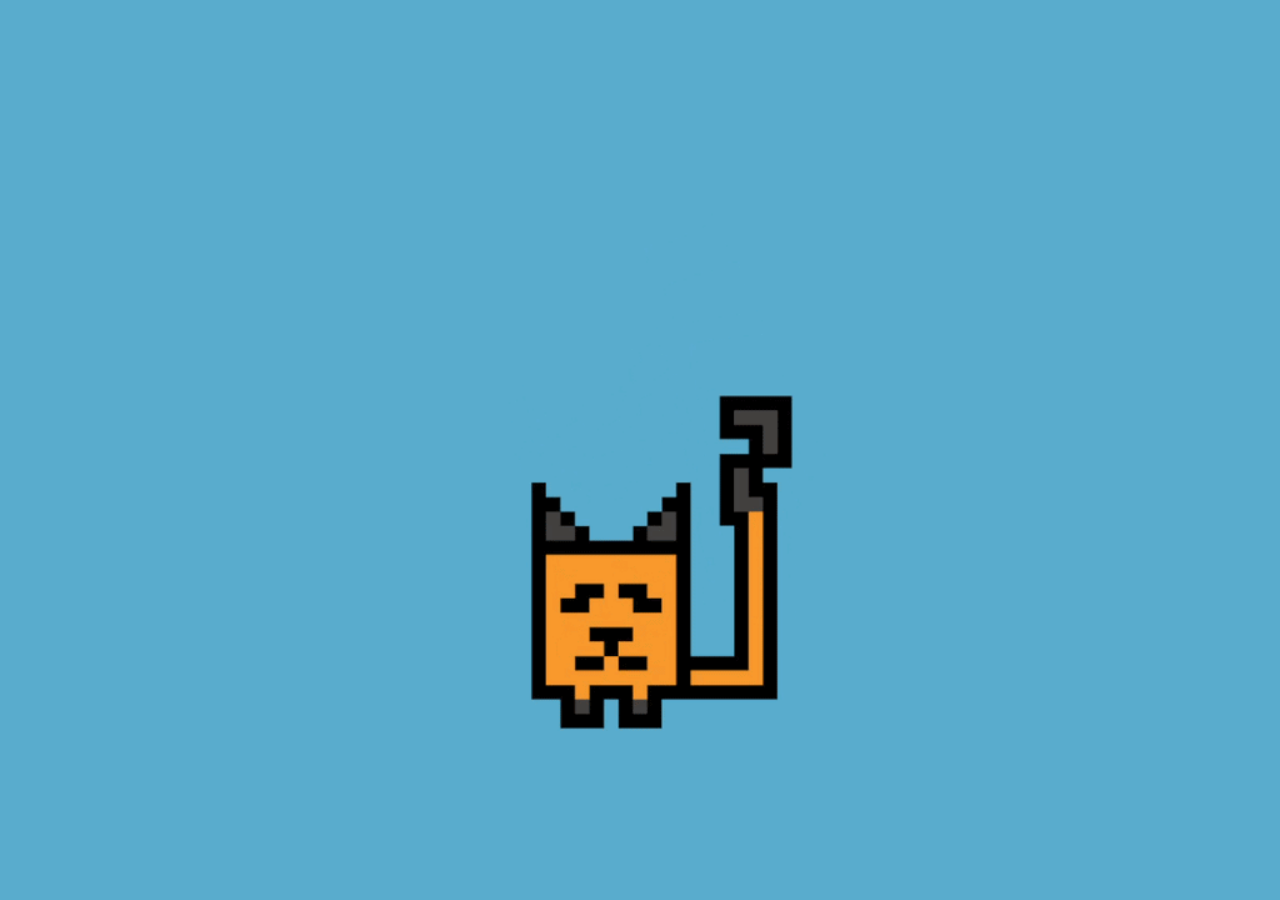
==== coloring-game.html @ edb11739 "Major update of main.js" ====
<!DOCTYPE html>
<html lang="ru">

<head>
  <meta charset="UTF-8">
  <meta name="viewport" content="width=device-width, initial-scale=1.0">
  <meta http-equiv="X-UA-Compatible" content="ie=edge">
  <link rel="stylesheet" href="css/style.css">
  <link rel="icon" href="images/favicon.png" type="image/x-icon">
  <link rel="preconnect" href="https://fonts.googleapis.com">
  <link rel="preconnect" href="https://fonts.gstatic.com" crossorigin>
  <link href="https://fonts.googleapis.com/css2?family=Days+One&display=swap" rel="stylesheet">
  <title>Код В Квадрате</title>
</head>

<body>
  <div class="preloader" id="preloader">
    <img class="preloader__gif" src="assets/cat_loader.gif" alt="Загрузка">
  </div>
  <header class="header">
    <div class="container">
      <div class="header__wrapper">
        <a class="header__main-link" href="index.html" aria-label="Ссылка на главную страницу">
          <img class="header__icon-paw-main" src="images/paw-main.png" width="68" height="60" alt="">
          <img class="header__icon-paw-main header__icon-paw-main--active" src="images/paw-main-active.png" width="68"
            height="60" alt="">
        </a>
      </div>
    </div>
  </header>
  <main>
    <section class="game">
      <div class="container">
        <h1 class="visually-hidden">Код в Квадрате - Игра "Домики"</h1>
        <div class="game__field" id="coloring">
          
          <div class="result visually-hidden" id="result">
            <div class="result__picture">
              <picture>
                <source media="(max-width: 767px)" srcset="images/result-bg-mobile.png">
                <img class="result__bg-image" src="images/result-bg.png" width="1308" height="366" alt="Фон диалога">
              </picture>
            </div>
            <div class="result__content">
              <img class="result__cat-img" src="images/cat-dialog-2.png" alt="Счастливый Рудис">
              <p class="result__text">Весь код найден! Поздравляю!</p>
              <ul class="codebox__list">
                <li class="codebox__item">
                  <div class="codebox__box codebox__box--secret">
                    <span class="codebox__code" id="firstCodeNum"></span>
                  </div>
                </li>
                <li class="codebox__item">
                  <div class="codebox__box codebox__box--secret">
                    <span class="codebox__code" id="secondCodeNum"></span>
                  </div>
                </li>
                <li class="codebox__item">
                  <div class="codebox__box codebox__box--secret">
                    <span class="codebox__code" id="thirdCodeNum"></span>
                  </div>
                </li>
                <li class="codebox__item">
                  <div class="codebox__box codebox__box--secret">
                    <span class="codebox__code" id="fourthCodeNum"></span>
                  </div>
                </li>
              </ul>
              <a class="result__link" href="index.html" aria-label="Ссылка на главную страницу">
                <img class="result__link-img" src="images/paw-btn.png" alt="">
                <img class="result__link-img result__link-img--active" src="images/paw-btn-active.png" alt="">
              </a>
            </div>
          </div>
        </div>
      </div>
    </section>
  </main>
  <div class="dialog-overlay" id="coloringDialog">
    <div class="dialog-box">
      <img class="dialog-box__cat-img" id="coloringCat-sprite" src="images/cat-dialog-1.png" width="180" height="230"
        alt="Кот Рудис">
      <div class="dialog-box__picture">
        <picture>
          <source media="(max-width: 767px)" srcset="images/dialog-bg-mobile.png">
          <img class="dialog-box__image" src="images/dialog-bg.png" width="1691" height="413" alt="Фон диалога">
        </picture>
      </div>
      <div class="dialog-box__content">
        <p class="dialog-box__text" id="coloringDialog-text"></p>
      </div>
      <button class="dialog-box__btn btn" id="coloringNext-btn">
        <img class="dialog-box__paw-btn" src="images/paw-btn.png" width="231" height="220" alt="Кнопка-лапка">
        <img class="dialog-box__paw-btn dialog-box__paw-btn--active" src="images/paw-btn-active.png" width="231"
          height="220" alt="Кнопка-лапка активная">
      </button>
      <p class="dialog-box__tip" id="dialogTip">Нажми на лапку!</p>
    </div>
  </div>
  <footer class="footer">
    <div class="container">

    </div>
  </footer>
  <script type="module" src="js/games/coloring.js"></script>
</body>

</html>
---- css/style.css ----
/* Global */
/* ------------------------------------ */
/*! normalize.css v8.0.1 | MIT License | github.com/necolas/normalize.css */
/* Document
  ========================================================================== */
/**
 * 1. Correct the line height in all browsers.
 * 2. Prevent adjustments of font size after orientation changes in iOS.
 */
html {
  line-height: 1.15; /* 1 */
  -webkit-text-size-adjust: 100%; /* 2 */
}

/* Sections
  ========================================================================== */
/**
* Remove the margin in all browsers.
*/
body {
  margin: 0;
}

/**
* Render the `main` element consistently in IE.
*/
main {
  display: block;
}

/**
* Correct the font size and margin on `h1` elements within `section` and
* `article` contexts in Chrome, Firefox, and Safari.
*/
h1 {
  margin: 0.67em 0;
  font-size: 2em;
}

/* Grouping content
  ========================================================================== */
/**
* 1. Add the correct box sizing in Firefox.
* 2. Show the overflow in Edge and IE.
*/
hr {
  box-sizing: content-box; /* 1 */
  height: 0; /* 1 */
  overflow: visible; /* 2 */
}

/**
* 1. Correct the inheritance and scaling of font size in all browsers.
* 2. Correct the odd `em` font sizing in all browsers.
*/
pre {
  font-size: 1em; /* 2 */
  font-family: monospace, monospace; /* 1 */
}

/* Text-level semantics
  ========================================================================== */
/**
* Remove the gray background on active links in IE 10.
*/
a {
  background-color: transparent;
}

/**
* 1. Remove the bottom border in Chrome 57-
* 2. Add the correct text decoration in Chrome, Edge, IE, Opera, and Safari.
*/
abbr[title] {
  text-decoration: underline; /* 2 */
  -webkit-text-decoration: underline dotted;
          text-decoration: underline dotted; /* 2 */
  border-bottom: none; /* 1 */
}

/**
* Add the correct font weight in Chrome, Edge, and Safari.
*/
b,
strong {
  font-weight: bolder;
}

/**
* 1. Correct the inheritance and scaling of font size in all browsers.
* 2. Correct the odd `em` font sizing in all browsers.
*/
code,
kbd,
samp {
  font-size: 1em; /* 2 */
  font-family: monospace, monospace; /* 1 */
}

/**
* Add the correct font size in all browsers.
*/
small {
  font-size: 80%;
}

/**
* Prevent `sub` and `sup` elements from affecting the line height in
* all browsers.
*/
sub,
sup {
  position: relative;
  font-size: 75%;
  line-height: 0;
  vertical-align: baseline;
}

sub {
  bottom: -0.25em;
}

sup {
  top: -0.5em;
}

/* Embedded content
  ========================================================================== */
/**
* Remove the border on images inside links in IE 10.
*/
img {
  border-style: none;
}

/* Forms
  ========================================================================== */
/**
* 1. Change the font styles in all browsers.
* 2. Remove the margin in Firefox and Safari.
*/
button,
input,
optgroup,
select,
textarea {
  margin: 0; /* 2 */
  font-size: 100%; /* 1 */
  line-height: 1.15; /* 1 */
  font-family: inherit; /* 1 */
}

/**
* Show the overflow in IE.
* 1. Show the overflow in Edge.
*/
button,
input {
  /* 1 */
  overflow: visible;
}

/**
* Remove the inheritance of text transform in Edge, Firefox, and IE.
* 1. Remove the inheritance of text transform in Firefox.
*/
button,
select {
  /* 1 */
  text-transform: none;
}

/**
* Correct the inability to style clickable types in iOS and Safari.
*/
button,
[type=button],
[type=reset],
[type=submit] {
  -webkit-appearance: button;
}

/**
* Remove the inner border and padding in Firefox.
*/
button::-moz-focus-inner,
[type=button]::-moz-focus-inner,
[type=reset]::-moz-focus-inner,
[type=submit]::-moz-focus-inner {
  padding: 0;
  border-style: none;
}

/**
* Restore the focus styles unset by the previous rule.
*/
button:-moz-focusring,
[type=button]:-moz-focusring,
[type=reset]:-moz-focusring,
[type=submit]:-moz-focusring {
  outline: 1px dotted ButtonText;
}

/**
* Correct the padding in Firefox.
*/
fieldset {
  padding: 0.35em 0.75em 0.625em;
}

/**
* 1. Correct the text wrapping in Edge and IE.
* 2. Correct the color inheritance from `fieldset` elements in IE.
* 3. Remove the padding so developers are not caught out when they zero out
*    `fieldset` elements in all browsers.
*/
legend {
  display: table; /* 1 */
  box-sizing: border-box; /* 1 */
  max-width: 100%; /* 1 */
  padding: 0; /* 3 */
  color: inherit; /* 2 */
  white-space: normal; /* 1 */
}

/**
* Add the correct vertical alignment in Chrome, Firefox, and Opera.
*/
progress {
  vertical-align: baseline;
}

/**
* Remove the default vertical scrollbar in IE 10+.
*/
textarea {
  overflow: auto;
}

/**
* 1. Add the correct box sizing in IE 10.
* 2. Remove the padding in IE 10.
*/
[type=checkbox],
[type=radio] {
  box-sizing: border-box; /* 1 */
  padding: 0; /* 2 */
}

/**
* Correct the cursor style of increment and decrement buttons in Chrome.
*/
[type=number]::-webkit-inner-spin-button,
[type=number]::-webkit-outer-spin-button {
  height: auto;
}

/**
* 1. Correct the odd appearance in Chrome and Safari.
* 2. Correct the outline style in Safari.
*/
[type=search] {
  outline-offset: -2px; /* 2 */
  -webkit-appearance: textfield; /* 1 */
}

/**
* Remove the inner padding in Chrome and Safari on macOS.
*/
[type=search]::-webkit-search-decoration,
[type=search]::-webkit-search-cancel-button,
[type=search]::-webkit-search-results-button,
[type=search]::-webkit-search-results-decoration {
  -webkit-appearance: none;
}

/**
* 1. Correct the inability to style clickable types in iOS and Safari.
* 2. Change font properties to `inherit` in Safari.
*/
::-webkit-file-upload-button {
  font: inherit; /* 2 */
  -webkit-appearance: button; /* 1 */
}

/* Interactive
  ========================================================================== */
/*
* Add the correct display in Edge, IE 10+, and Firefox.
*/
details {
  display: block;
}

/*
* Add the correct display in all browsers.
*/
summary {
  display: list-item;
}

/* Misc
  ========================================================================== */
/**
* Add the correct display in IE 10+.
*/
template {
  display: none;
}

/**
* Add the correct display in IE 10.
*/
[hidden] {
  display: none;
}

/* Fonts */
/* ------------------------------------ */
/* Colors */
/* ------------------------------------ */
/* Breakpoints */
/* ------------------------------------ */
*,
*::after,
*::before {
  box-sizing: border-box;
}

body {
  font-family: "Days One", "Arial", sans-serif;
  font-style: normal;
  font-weight: 400;
  color: #1E222E;
  margin: 0;
  padding: 0;
  background-color: #59ACCD;
  display: flex;
  flex-direction: column;
  min-height: 100vh;
}

main {
  padding: 30px 0 0 0;
  flex-grow: 1;
}

img {
  display: block;
  max-width: 100%;
  -o-object-fit: cover;
     object-fit: cover;
  height: auto;
}

a {
  color: #1E222E;
  text-decoration: none;
}

.container {
  width: 100%;
  margin: 0 auto;
  padding: 0 20px;
}
@media (max-width: 767px) {
  .container {
    padding: 0 5px;
  }
}

.visually-hidden {
  position: absolute;
  width: 1px;
  height: 1px;
  margin: -1px;
  padding: 0;
  overflow: hidden;
  white-space: nowrap;
  border: 0;
  clip: rect(0 0 0 0);
  clip-path: inset(100%);
}

/* Blocks */
/* ------------------------------------ */
.btn {
  outline: none;
  padding: 14px;
  color: #FFFFFF;
  font-family: inherit;
  font-size: 16px;
  font-weight: 500;
  line-height: 20px;
  text-align: center;
  border: none;
  background: none;
  background-color: none;
  border-radius: 8px;
  cursor: pointer;
}
.btn:focus, .btn:focus-visible {
  outline: none;
}

.custom-input__field {
  font-size: 26pt;
  color: #16394A;
  padding: 11px 89px;
  border: 10px solid #0A4A69;
  border-radius: 50px;
  background-color: #90C9F3;
  outline: none;
}
@media (max-width: 767px) {
  .custom-input__field {
    font-size: 15px;
    border-radius: 35px;
    border-width: 6px;
    padding: 11px 0;
    text-align: center;
  }
}
.custom-input__field::-moz-placeholder {
  color: #366074;
}
.custom-input__field::placeholder {
  color: #366074;
}
.custom-input__field:hover, .custom-input__field:focus, .custom-input__field:focus-visible {
  border-color: #63CCFF;
}

.preloader {
  position: fixed;
  inset: 0;
  z-index: 100;
  background-color: #59ACCD;
  display: flex;
  align-items: center;
  justify-content: center;
  transition: opacity 1s ease, visibility 1s ease;
  opacity: 1;
  visibility: visible;
}
.preloader.hide {
  opacity: 0;
  visibility: hidden;
  pointer-events: none;
}
.preloader__gif {
  width: 1000px;
  -webkit-user-select: none;
     -moz-user-select: none;
          user-select: none;
  pointer-events: none;
}

.dialog-overlay {
  position: fixed;
  inset: 0;
  background-color: rgba(33, 68, 85, 0.81);
  display: flex;
  justify-content: center;
  align-items: center;
  z-index: 99;
}

.dialog-box {
  position: relative;
}
.dialog-box__cat-img {
  -webkit-user-select: none;
     -moz-user-select: none;
          user-select: none;
  position: absolute;
  top: -20%;
  left: 50%;
  transform: translateX(-50%);
}
@media (max-width: 767px) {
  .dialog-box__cat-img {
    top: -10%;
    width: 104px;
    height: 133px;
  }
}
.dialog-box__image {
  -webkit-user-select: none;
     -moz-user-select: none;
          user-select: none;
}
@media (max-width: 767px) {
  .dialog-box__image {
    width: 312px;
    aspect-ratio: 312/391;
  }
}
.dialog-box__content {
  position: absolute;
  top: 35%;
  left: 50%;
  transform: translateX(-50%);
  width: 100%;
  padding: 0 250px;
  display: flex;
  gap: 15px;
  flex-direction: column;
  align-items: center;
  justify-content: center;
}
@media (max-width: 767px) {
  .dialog-box__content {
    top: 30%;
    padding: 0 20px;
  }
}
.dialog-box__text {
  white-space: pre-wrap;
  text-align: center;
  -webkit-user-select: none;
     -moz-user-select: none;
          user-select: none;
  margin: 0;
  font-family: "Days One";
  font-size: 64px;
  color: #FFFFFF;
}
@media (max-width: 767px) {
  .dialog-box__text {
    font-size: 24pt;
  }
}
.dialog-box__btn {
  position: absolute;
  bottom: -47%;
  left: 50%;
  transform: translateX(-50%);
}
@media (max-width: 767px) {
  .dialog-box__btn {
    width: 122px;
    height: 116px;
    bottom: -10%;
  }
}
.dialog-box__btn:hover .dialog-box__paw-btn, .dialog-box__btn:focus-visible .dialog-box__paw-btn {
  display: none;
}
.dialog-box__btn:hover .dialog-box__paw-btn--active, .dialog-box__btn:focus-visible .dialog-box__paw-btn--active {
  display: block;
  -webkit-user-select: none;
     -moz-user-select: none;
          user-select: none;
}
.dialog-box__paw-btn--active {
  display: none;
}
.dialog-box__tip {
  position: absolute;
  -webkit-user-select: none;
     -moz-user-select: none;
          user-select: none;
  text-align: center;
  color: #FFFFFF;
  font-size: 50px;
  bottom: -64%;
  left: 50%;
  transform: translateX(-50%);
}
@media (max-width: 767px) {
  .dialog-box__tip {
    font-size: 25px;
    bottom: -30%;
  }
}

.header {
  padding: 10px 0;
  background-color: #0A4A69;
}
@media (max-width: 767px) {
  .header {
    padding: 5px 0;
  }
}
.header__icon-paw-main {
  display: block;
  width: 68px;
  height: 60px;
  color: #43413F;
  flex-shrink: 0;
}
.header__icon-paw-main--active {
  display: none;
}
@media (max-width: 767px) {
  .header__icon-paw-main {
    width: 35px;
    height: 32px;
  }
}
.header__main-link {
  display: flex;
  width: -moz-fit-content;
  width: fit-content;
  height: -moz-fit-content;
  height: fit-content;
}
.header__main-link:hover, .header__main-link:focus, .header__main-link:focus-visible {
  outline: none;
}
.header__main-link:hover .header__icon-paw-main, .header__main-link:focus .header__icon-paw-main, .header__main-link:focus-visible .header__icon-paw-main {
  display: none;
}
.header__main-link:hover .header__icon-paw-main--active, .header__main-link:focus .header__icon-paw-main--active, .header__main-link:focus-visible .header__icon-paw-main--active {
  display: block;
}

.codebox {
  display: flex;
  list-style-type: none;
  padding: 0;
  margin: 0;
}
.codebox__box {
  width: 166px;
  height: 166px;
  background-color: #6D99B8;
  border: 14px solid #16394A;
  display: flex;
  justify-content: center;
  align-items: center;
}
@media (max-width: 767px) {
  .codebox__box {
    width: 75px;
    height: 75px;
    border-width: 7px;
  }
}
.codebox__box--bright {
  background-color: #90C9F3;
  border-color: #0A4A69;
}
.codebox__code {
  white-space: pre-wrap;
  -webkit-user-select: none;
     -moz-user-select: none;
          user-select: none;
  margin: 0;
  font-family: "Days One";
  font-size: 100px;
  color: #000000;
}
@media (max-width: 767px) {
  .codebox__code {
    font-size: 55px;
  }
}
@media (max-width: 767px) {
  .codebox__icon-question-mark {
    width: 19px;
    height: 30px;
  }
}
@media (max-width: 767px) {
  .codebox__icon-lock {
    width: 28px;
    height: 34px;
  }
}

.result {
  width: 100%;
  height: 100%;
  inset: 0;
  background-color: rgba(33, 68, 85, 0.81);
  display: flex;
  justify-content: center;
  align-items: center;
  position: relative;
}
@media (max-width: 767px) {
  .result {
    border-radius: 33px;
    position: inherit;
  }
}
.result__bg-image {
  -webkit-user-select: none;
     -moz-user-select: none;
          user-select: none;
}
@media (max-width: 767px) {
  .result__bg-image {
    width: 87vw;
    position: relative;
  }
}
.result__content {
  position: absolute;
  top: 35%;
  left: 50%;
  transform: translateX(-50%);
  width: 100%;
  padding: 0 100px;
  display: flex;
  gap: 15px;
  flex-direction: column;
  align-items: center;
  justify-content: center;
}
@media (max-width: 767px) {
  .result__content {
    top: 50%;
    left: 0%;
    transform: translateY(-50%);
    gap: 20px;
  }
}
.result__cat-img {
  -webkit-user-select: none;
     -moz-user-select: none;
          user-select: none;
  position: absolute;
  top: -105%;
  left: 50%;
  transform: translateX(-50%);
}
@media (max-width: 767px) {
  .result__cat-img {
    top: -55%;
    width: 35%;
  }
}
.result__text {
  white-space: pre-wrap;
  text-align: center;
  -webkit-user-select: none;
     -moz-user-select: none;
          user-select: none;
  margin: 0;
  font-family: "Days One";
  font-size: 56px;
  color: #FFFFFF;
}
@media (max-width: 767px) {
  .result__text {
    font-size: 45px;
  }
}
.result__link {
  z-index: 5;
  display: block;
  cursor: pointer;
  position: absolute;
  bottom: -93%;
  left: 50%;
  transform: translateX(-50%);
}
@media (max-width: 767px) {
  .result__link {
    width: 35%;
    bottom: -45%;
  }
}
.result__link:hover .result__link-img {
  display: none;
}
.result__link:hover .result__link-img--active {
  display: block;
}
.result__link-img--active {
  display: none;
}

.main-page__wrapper {
  display: flex;
  flex-direction: column;
  align-items: center;
  gap: 28px;
  position: relative;
}
.main-page__pawprint-img, .main-page__sun-img {
  position: absolute;
  z-index: 1;
  -webkit-user-select: none;
     -moz-user-select: none;
          user-select: none;
}
.main-page__pawprint-img {
  bottom: 12%;
  left: 0%;
}
@media (max-width: 767px) {
  .main-page__pawprint-img {
    display: none;
  }
}
.main-page__sun-img {
  top: 0%;
  right: 0%;
}
@media (max-width: 767px) {
  .main-page__sun-img {
    display: none;
  }
}
.main-page__game-link {
  display: block;
  width: 90%;
  max-width: 1070px;
  aspect-ratio: 1070/600;
  border: 14px solid #0A4A69;
  border-radius: 43px;
  background-repeat: no-repeat;
  background-position: center;
  background-size: cover;
}
.main-page__game-link--fish {
  background-image: url("../images/preshow-1.png");
}
.main-page__game-link--house {
  background-image: url("../images/preshow-2.png");
}
.main-page__game-link--numbers {
  background-image: url("../images/preshow-3.png");
}
.main-page__game-link--coloring {
  background-image: url("../images/preshow-4.png");
}
.main-page__game-link--final {
  background-image: url("../images/preshow-5.png");
}
@media (max-width: 767px) {
  .main-page__game-link {
    width: 95%;
    aspect-ratio: 300/500;
    border-width: 8px;
  }
  .main-page__game-link--fish {
    background-image: url("../images/preshow-mobile-1.png");
  }
  .main-page__game-link--house {
    background-image: url("../images/preshow-mobile-2.png");
  }
  .main-page__game-link--numbers {
    background-image: url("../images/preshow-mobile-3.png");
  }
  .main-page__game-link--coloring {
    background-image: url("../images/preshow-mobile-4.png");
  }
  .main-page__game-link--final {
    background-image: url("../images/preshow-mobile-5.png");
  }
}
.main-page__game-link:hover, .main-page__game-link:focus-visible {
  border-color: #90C9F3;
  outline: none;
}

.game {
  margin: 0 0 20px 0;
}
.game__field {
  display: flex;
  position: relative;
  width: 90%;
  max-width: 1350px;
  aspect-ratio: 16/9;
  margin: 0 auto;
  background-size: cover;
  background-position: center;
  border: 14px solid #0A4A69;
  border-radius: 43px;
}
.game__field--fish {
  background-image: url("../images/game-1-bg.png");
}
.game__field--house {
  background-image: url("../images/game-2-bg.png");
}
.game__field--numbers {
  background-image: url("../images/game-3-bg.png");
}
.game__field--coloring {
  background-image: url("../images/game-4-bg.png");
}
@media (max-width: 767px) {
  .game__field {
    width: 95%;
    aspect-ratio: 320/611;
    border-width: 8px;
  }
  .game__field--fish {
    background-image: url("../images/game-1-bg-mobile.png");
  }
  .game__field--house {
    background-image: url("../images/game-2-bg-mobile.png");
  }
  .game__field--numbers {
    background-image: url("../images/game-3-bg-mobile.png");
  }
  .game__field--coloring {
    background-image: url("../images/game-4-bg-mobile.png");
  }
}
.game__fish {
  position: absolute;
  padding: 0;
  margin: 0;
  height: -moz-fit-content;
  height: fit-content;
  -webkit-user-select: none;
     -moz-user-select: none;
          user-select: none;
  transition: filter 0.15s ease;
  transform: translateX(-50%);
  transform: translateY(-50%);
}
@media (hover: hover) {
  .game__fish--stroke:hover {
    filter: drop-shadow(4px 0 0 #FFFFFF) drop-shadow(-4px 0 0 #FFFFFF) drop-shadow(0 4px 0 #FFFFFF) drop-shadow(0 -4px 0 #FFFFFF);
  }
}
.game__fish--correct {
  filter: drop-shadow(4px 0 0 #39d353) drop-shadow(-4px 0 0 #39d353) drop-shadow(0 4px 0 #39d353) drop-shadow(0 -4px 0 #39d353);
}
.game__fish--wrong {
  filter: drop-shadow(4px 0 0 #ff3b3b) drop-shadow(-4px 0 0 #ff3b3b) drop-shadow(0 4px 0 #ff3b3b) drop-shadow(0 -4px 0 #ff3b3b);
}
.game__fish--1 {
  top: 15%;
  left: 10%;
}
@media (max-width: 767px) {
  .game__fish--1 {
    width: 25%;
    top: 10%;
    left: 10%;
  }
}
.game__fish--2 {
  top: 14%;
  right: 25%;
}
@media (max-width: 767px) {
  .game__fish--2 {
    width: 20%;
    top: 10%;
    right: 20%;
  }
}
.game__fish--3 {
  bottom: 0%;
  left: 35%;
}
@media (max-width: 767px) {
  .game__fish--3 {
    width: 28%;
    bottom: -5%;
    left: 23%;
  }
}
.game__fish--4 {
  top: 19%;
  left: 35%;
}
@media (max-width: 767px) {
  .game__fish--4 {
    width: 30%;
    top: 24%;
    left: 30%;
  }
}
.game__fish--5 {
  bottom: 10%;
  right: 14%;
}
@media (max-width: 767px) {
  .game__fish--5 {
    width: 22%;
    top: 30%;
    right: 10%;
  }
}
.game__fish--6 {
  top: 45%;
  left: 13%;
}
@media (max-width: 767px) {
  .game__fish--6 {
    width: 32%;
    top: 38%;
    left: 13%;
  }
}
.game__fish--7 {
  top: 31%;
  right: 7%;
}
@media (max-width: 767px) {
  .game__fish--7 {
    width: 21%;
    top: 72%;
    right: 43%;
  }
}
.game__fish--8 {
  bottom: 15%;
  left: 14%;
}
@media (max-width: 767px) {
  .game__fish--8 {
    width: 23%;
    bottom: 15%;
    left: 6%;
  }
}
.game__fish--9 {
  right: 15%;
  bottom: 0%;
}
@media (max-width: 767px) {
  .game__fish--9 {
    width: 42%;
    right: 5%;
    bottom: 5%;
  }
}
.game__fish--10 {
  top: 50%;
  left: 40%;
}
@media (max-width: 767px) {
  .game__fish--10 {
    width: 55%;
    top: 55%;
    left: 25%;
  }
}
.game__img {
  display: block;
  width: 100%;
}
.game__numbers-panel {
  position: absolute;
  z-index: 1;
  height: 90%;
  width: 18%;
  background-color: #DEFFE9;
  border: 5px solid #36823F;
  border-radius: 25px;
  right: 1%;
  top: 50%;
  transform: translateY(-50%);
  display: grid;
  grid-template-columns: auto auto;
  align-items: center;
  justify-content: center;
  padding: 10px 15px 15px 15px;
  gap: 5px;
}
@media (max-width: 767px) {
  .game__numbers-panel {
    top: 2%;
    right: 50%;
    transform: translateX(50%);
    width: 90%;
    height: 25%;
    grid-template-columns: repeat(5, auto);
    border-width: 2px;
    padding: 5px;
    gap: 1px;
  }
}
.game__number {
  width: -moz-fit-content;
  width: fit-content;
  height: auto;
}

.houses .house__floor {
  background-color: var(--floor-background);
  border: 2px solid var(--floor-border);
  position: relative;
  display: flex;
  align-items: center;
  justify-content: center;
}
.houses .house__answer {
  position: relative;
  flex-shrink: 0;
  display: block;
}
.houses .house__answer-number, .houses .house__answer-window {
  position: absolute;
  inset: 0;
}
.houses .house__floor-number, .houses .house__answer-number {
  display: block;
  background-color: var(--floor-number);
  mask-repeat: no-repeat;
  mask-position: center;
  mask-size: contain;
  -webkit-mask-repeat: no-repeat;
  -webkit-mask-position: center;
  -webkit-mask-size: contain;
}
.houses .house__plus {
  display: block;
  flex-shrink: 0;
}
.houses .house__answer-number {
  position: relative;
}
.houses .house__answer-window {
  position: absolute;
  z-index: 2;
  background-color: #FFFFFF;
}
.houses .house__roof {
  position: relative;
  background-color: var(--roof-border);
  clip-path: polygon(50% 0, 100% 100%, 0 100%);
  display: flex;
  align-items: center;
  justify-content: center;
}
.houses .house__roof::after {
  content: "";
  position: absolute;
  top: 5px;
  left: 5px;
  right: 5px;
  bottom: 5px;
  background-color: var(--roof-background);
  clip-path: polygon(50% 0, 100% 100%, 0 100%);
}
.houses .house__roof-number {
  position: relative;
  z-index: 1;
  display: block;
  background-color: var(--roof-number);
  mask-repeat: no-repeat;
  mask-position: center;
  mask-size: contain;
  -webkit-mask-repeat: no-repeat;
  -webkit-mask-position: center;
  -webkit-mask-size: contain;
}
.houses .house__answer-window {
  position: absolute;
  border-radius: 28px;
  background-color: #FFFFFF;
  z-index: 2;
}
.houses .house--2 .house__floor {
  width: 439px;
  height: 252px;
}
.houses .house--2 .house__floor-number {
  height: 134px;
}
.houses .house--2 .house__plus {
  width: 92px;
  height: 92px;
}
.houses .house--2 .house__roof {
  width: 582px;
  height: 189px;
}
.houses .house--2 .house__roof-number {
  height: 111px;
}
.houses .house--2 .house__answer-window {
  width: 127px;
  height: 155px;
}
.houses .house--2 .house__answer-number {
  height: 134px;
}
.houses .house--3 .house__floor {
  width: 344px;
  height: 188px;
}
.houses .house--3 .house__floor-number {
  height: 111px;
}
.houses .house--3 .house__plus {
  width: 67px;
  height: 67px;
}
.houses .house--3 .house__roof {
  width: 481px;
  height: 156px;
}
.houses .house--3 .house__roof-number {
  height: 97px;
}
.houses .house--3 .house__answer-window {
  width: 103px;
  height: 126px;
}
.houses .house--3 .house__answer-number {
  height: 111px;
}
.houses .house--4 .house__floor {
  width: 330px;
  height: 149px;
}
.houses .house--4 .house__floor-number {
  height: 89px;
}
.houses .house--4 .house__plus {
  width: 55px;
  height: 55px;
}
.houses .house--4 .house__roof {
  width: 402px;
  height: 153px;
}
.houses .house--4 .house__roof-number {
  height: 87px;
}
.houses .house--4 .house__answer-window {
  width: 91px;
  height: 111px;
}
.houses .house--4 .house__answer-number {
  height: 89px;
}
.houses .house--5 .house__floor {
  width: 281px;
  height: 123px;
}
.houses .house--5 .house__floor-number {
  height: 75px;
}
.houses .house--5 .house__plus {
  width: 55px;
  height: 55px;
}
.houses .house--5 .house__roof {
  width: 338px;
  height: 153px;
}
.houses .house--5 .house__roof-number {
  height: 81px;
}
.houses .house--5 .house__answer-window {
  width: 82px;
  height: 100px;
}
.houses .house--5 .house__answer-number {
  height: 75px;
}

.footer {
  height: 50px;
  background-color: #0A4A69;
  position: relative;
}
@media (max-width: 767px) {
  .footer {
    height: 38px;
  }
}
.footer__cat-smiling-img {
  position: absolute;
  z-index: 1;
  -webkit-user-select: none;
     -moz-user-select: none;
          user-select: none;
  right: 11%;
  top: -140%;
  transform: translateY(-50%);
}
@media (max-width: 767px) {
  .footer__cat-smiling-img {
    display: none;
  }
}/*# sourceMappingURL=style.css.map */
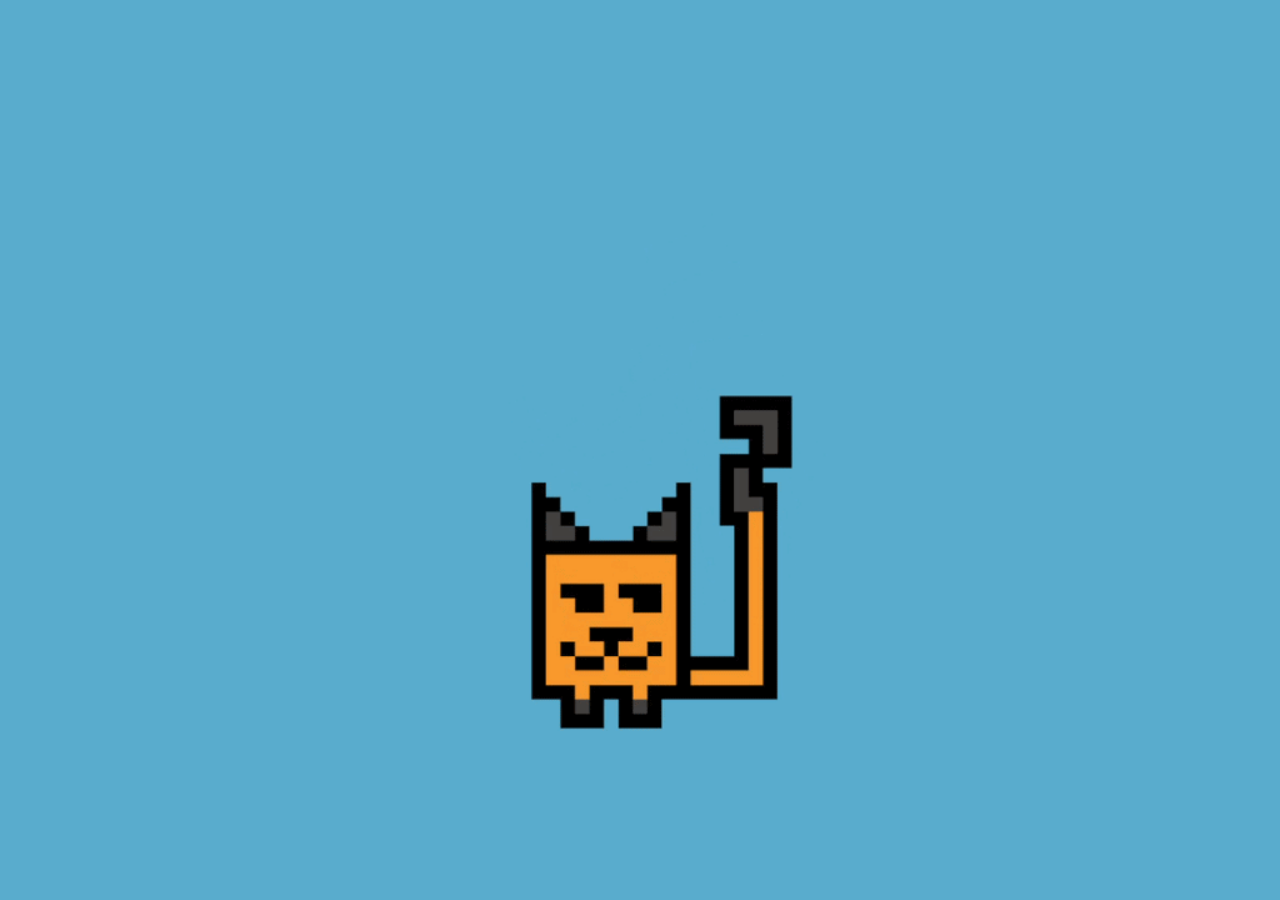
==== commit 3dff0d27: "Added numbers game" ====
--- a/coloring-game.html
+++ b/coloring-game.html
@@ -32,7 +32,7 @@
     <section class="game">
       <div class="container">
         <h1 class="visually-hidden">Код в Квадрате - Игра "Домики"</h1>
-        <div class="game__field" id="coloring">
+        <div class="game__field game__field--coloring" id="coloring">
           
           <div class="result visually-hidden" id="result">
             <div class="result__picture">
@@ -42,26 +42,26 @@
               </picture>
             </div>
             <div class="result__content">
-              <img class="result__cat-img" src="images/cat-dialog-2.png" alt="Счастливый Рудис">
-              <p class="result__text">Весь код найден! Поздравляю!</p>
-              <ul class="codebox__list">
+              <img class="result__cat-img" src="images/cat-dialog-1.png" alt="Счастливый Рудис">
+              <p class="result__text">Весь код найден! Поздравляю!</p>bright
+              <ul class="codebox">
                 <li class="codebox__item">
-                  <div class="codebox__box codebox__box--secret">
+                  <div class="codebox__box codebox__box--bright">
                     <span class="codebox__code" id="firstCodeNum"></span>
                   </div>
                 </li>
                 <li class="codebox__item">
-                  <div class="codebox__box codebox__box--secret">
+                  <div class="codebox__box codebox__box--bright">
                     <span class="codebox__code" id="secondCodeNum"></span>
                   </div>
                 </li>
                 <li class="codebox__item">
-                  <div class="codebox__box codebox__box--secret">
+                  <div class="codebox__box codebox__box--bright">
                     <span class="codebox__code" id="thirdCodeNum"></span>
                   </div>
                 </li>
                 <li class="codebox__item">
-                  <div class="codebox__box codebox__box--secret">
+                  <div class="codebox__box codebox__box--bright">
                     <span class="codebox__code" id="fourthCodeNum"></span>
                   </div>
                 </li>
--- a/css/style.css
+++ b/css/style.css
@@ -526,9 +526,15 @@
   font-size: 64px;
   color: #FFFFFF;
 }
+.dialog-box__text--small {
+  font-size: 50px;
+}
 @media (max-width: 767px) {
   .dialog-box__text {
     font-size: 24pt;
+  }
+  .dialog-box__text--small {
+    font-size: 20pt;
   }
 }
 .dialog-box__btn {
@@ -680,6 +686,7 @@
   justify-content: center;
   align-items: center;
   position: relative;
+  z-index: 5;
 }
 @media (max-width: 767px) {
   .result {
@@ -1062,6 +1069,11 @@
   padding: 10px 15px 15px 15px;
   gap: 5px;
 }
+.game__numbers-panel--numbers {
+  width: 40%;
+  border-color: #415BB2;
+  background-color: #C7E1FF;
+}
 @media (max-width: 767px) {
   .game__numbers-panel {
     top: 2%;
@@ -1074,187 +1086,171 @@
     padding: 5px;
     gap: 1px;
   }
+  .game__numbers-panel--numbers {
+    grid-template-columns: 1;
+  }
 }
 .game__number {
   width: -moz-fit-content;
   width: fit-content;
   height: auto;
-}
-
-.houses .house__floor {
-  background-color: var(--floor-background);
-  border: 2px solid var(--floor-border);
+  touch-action: none;
+  -webkit-user-select: none;
+     -moz-user-select: none;
+          user-select: none;
+}
+.game__houses {
+  position: absolute;
+  inset: 0;
+  display: flex;
+  justify-content: center;
+}
+.game__house-1, .game__house-2 {
+  display: flex;
+  flex-direction: column;
+  align-items: center;
+  justify-content: end;
+  margin: 0 auto;
+}
+.game__roof-1, .game__floor-1, .game__roof-2, .game__floor-2 {
   position: relative;
-  display: flex;
-  align-items: center;
-  justify-content: center;
-}
-.houses .house__answer {
-  position: relative;
-  flex-shrink: 0;
-  display: block;
-}
-.houses .house__answer-number, .houses .house__answer-window {
-  position: absolute;
-  inset: 0;
-}
-.houses .house__floor-number, .houses .house__answer-number {
-  display: block;
-  background-color: var(--floor-number);
-  mask-repeat: no-repeat;
-  mask-position: center;
-  mask-size: contain;
-  -webkit-mask-repeat: no-repeat;
-  -webkit-mask-position: center;
-  -webkit-mask-size: contain;
-}
-.houses .house__plus {
-  display: block;
-  flex-shrink: 0;
-}
-.houses .house__answer-number {
-  position: relative;
-}
-.houses .house__answer-window {
+  -webkit-user-select: none;
+     -moz-user-select: none;
+          user-select: none;
+}
+.game__floor-wrapper, .game__result-1, .game__result-2 {
+  position: absolute;
+  z-index: 1;
+}
+.game__floor-1-blank, .game__floor-2-blank {
   position: absolute;
   z-index: 2;
-  background-color: #FFFFFF;
-}
-.houses .house__roof {
-  position: relative;
-  background-color: var(--roof-border);
-  clip-path: polygon(50% 0, 100% 100%, 0 100%);
-  display: flex;
-  align-items: center;
-  justify-content: center;
-}
-.houses .house__roof::after {
-  content: "";
-  position: absolute;
-  top: 5px;
-  left: 5px;
-  right: 5px;
-  bottom: 5px;
-  background-color: var(--roof-background);
-  clip-path: polygon(50% 0, 100% 100%, 0 100%);
-}
-.houses .house__roof-number {
-  position: relative;
-  z-index: 1;
-  display: block;
-  background-color: var(--roof-number);
-  mask-repeat: no-repeat;
-  mask-position: center;
-  mask-size: contain;
-  -webkit-mask-repeat: no-repeat;
-  -webkit-mask-position: center;
-  -webkit-mask-size: contain;
-}
-.houses .house__answer-window {
-  position: absolute;
+}
+.game__floor-1-blank {
+  width: 130px;
+  height: 160px;
+  border: 4px solid #000000;
   border-radius: 28px;
   background-color: #FFFFFF;
-  z-index: 2;
-}
-.houses .house--2 .house__floor {
-  width: 439px;
-  height: 252px;
-}
-.houses .house--2 .house__floor-number {
-  height: 134px;
-}
-.houses .house--2 .house__plus {
-  width: 92px;
-  height: 92px;
-}
-.houses .house--2 .house__roof {
-  width: 582px;
-  height: 189px;
-}
-.houses .house--2 .house__roof-number {
-  height: 111px;
-}
-.houses .house--2 .house__answer-window {
-  width: 127px;
-  height: 155px;
-}
-.houses .house--2 .house__answer-number {
-  height: 134px;
-}
-.houses .house--3 .house__floor {
-  width: 344px;
-  height: 188px;
-}
-.houses .house--3 .house__floor-number {
-  height: 111px;
-}
-.houses .house--3 .house__plus {
-  width: 67px;
-  height: 67px;
-}
-.houses .house--3 .house__roof {
-  width: 481px;
-  height: 156px;
-}
-.houses .house--3 .house__roof-number {
-  height: 97px;
-}
-.houses .house--3 .house__answer-window {
-  width: 103px;
-  height: 126px;
-}
-.houses .house--3 .house__answer-number {
-  height: 111px;
-}
-.houses .house--4 .house__floor {
-  width: 330px;
-  height: 149px;
-}
-.houses .house--4 .house__floor-number {
-  height: 89px;
-}
-.houses .house--4 .house__plus {
-  width: 55px;
-  height: 55px;
-}
-.houses .house--4 .house__roof {
-  width: 402px;
-  height: 153px;
-}
-.houses .house--4 .house__roof-number {
-  height: 87px;
-}
-.houses .house--4 .house__answer-window {
-  width: 91px;
-  height: 111px;
-}
-.houses .house--4 .house__answer-number {
-  height: 89px;
-}
-.houses .house--5 .house__floor {
-  width: 281px;
-  height: 123px;
-}
-.houses .house--5 .house__floor-number {
-  height: 75px;
-}
-.houses .house--5 .house__plus {
-  width: 55px;
-  height: 55px;
-}
-.houses .house--5 .house__roof {
-  width: 338px;
-  height: 153px;
-}
-.houses .house--5 .house__roof-number {
-  height: 81px;
-}
-.houses .house--5 .house__answer-window {
-  width: 82px;
-  height: 100px;
-}
-.houses .house--5 .house__answer-number {
-  height: 75px;
+  right: -10%;
+}
+@media (max-width: 767px) {
+  .game__floor-1-blank {
+    border-width: 2px;
+    border-radius: 14px;
+    width: 72px;
+    height: 86px;
+    right: -7%;
+  }
+}
+.game__floor-2-blank {
+  width: 110px;
+  height: 150px;
+  border: 4px solid #000000;
+  border-radius: 28px;
+  background-color: #FFFFFF;
+  right: -10%;
+}
+@media (max-width: 767px) {
+  .game__floor-2-blank {
+    border-width: 2px;
+    border-radius: 14px;
+    width: 64px;
+    height: 79px;
+    right: -7%;
+  }
+}
+.game__blank--wrong {
+  border-color: #ff3b3b;
+}
+.game__floor-wrapper {
+  display: flex;
+  gap: 45px;
+  align-items: center;
+  width: -moz-fit-content;
+  width: fit-content;
+  top: 50%;
+  right: 25%;
+  transform: translate(13%, -50%);
+}
+.game__floor-wrapper--house-2 {
+  gap: 30px;
+}
+@media (max-width: 767px) {
+  .game__floor-wrapper {
+    right: 20%;
+    gap: 20px;
+  }
+}
+.game__result-1, .game__result-2 {
+  top: 55%;
+  right: 50%;
+  transform: translate(50%, -50%);
+}
+.game__floor-1-img {
+  max-width: none;
+}
+.game__roof-1-img {
+  max-width: none;
+}
+.game__num-contours {
+  position: absolute;
+  inset: 0;
+  display: flex;
+  justify-content: center;
+}
+.game__contour-num, .game__colored-contour-num {
+  position: absolute;
+  width: 40%;
+  height: 40%;
+  -o-object-fit: contain;
+     object-fit: contain;
+}
+@media (max-width: 767px) {
+  .game__contour-num, .game__colored-contour-num {
+    width: 30%;
+    height: 30%;
+  }
+}
+.game__contour-num--1, .game__colored-contour-num--1 {
+  top: 5%;
+  left: -5%;
+}
+@media (max-width: 767px) {
+  .game__contour-num--1, .game__colored-contour-num--1 {
+    top: 25%;
+    left: 10%;
+  }
+}
+.game__contour-num--3, .game__colored-contour-num--3 {
+  bottom: 5%;
+  right: 40%;
+}
+@media (max-width: 767px) {
+  .game__contour-num--3, .game__colored-contour-num--3 {
+    bottom: 35%;
+    right: 10%;
+  }
+}
+.game__contour-num--7, .game__colored-contour-num--7 {
+  bottom: 9%;
+  left: -3%;
+}
+@media (max-width: 767px) {
+  .game__contour-num--7, .game__colored-contour-num--7 {
+    bottom: 15%;
+    left: 10%;
+  }
+}
+.game__contour-num--9, .game__colored-contour-num--9 {
+  top: 9%;
+  right: 38%;
+}
+@media (max-width: 767px) {
+  .game__contour-num--9, .game__colored-contour-num--9 {
+    top: 65%;
+    right: 10%;
+  }
 }
 
 .footer {
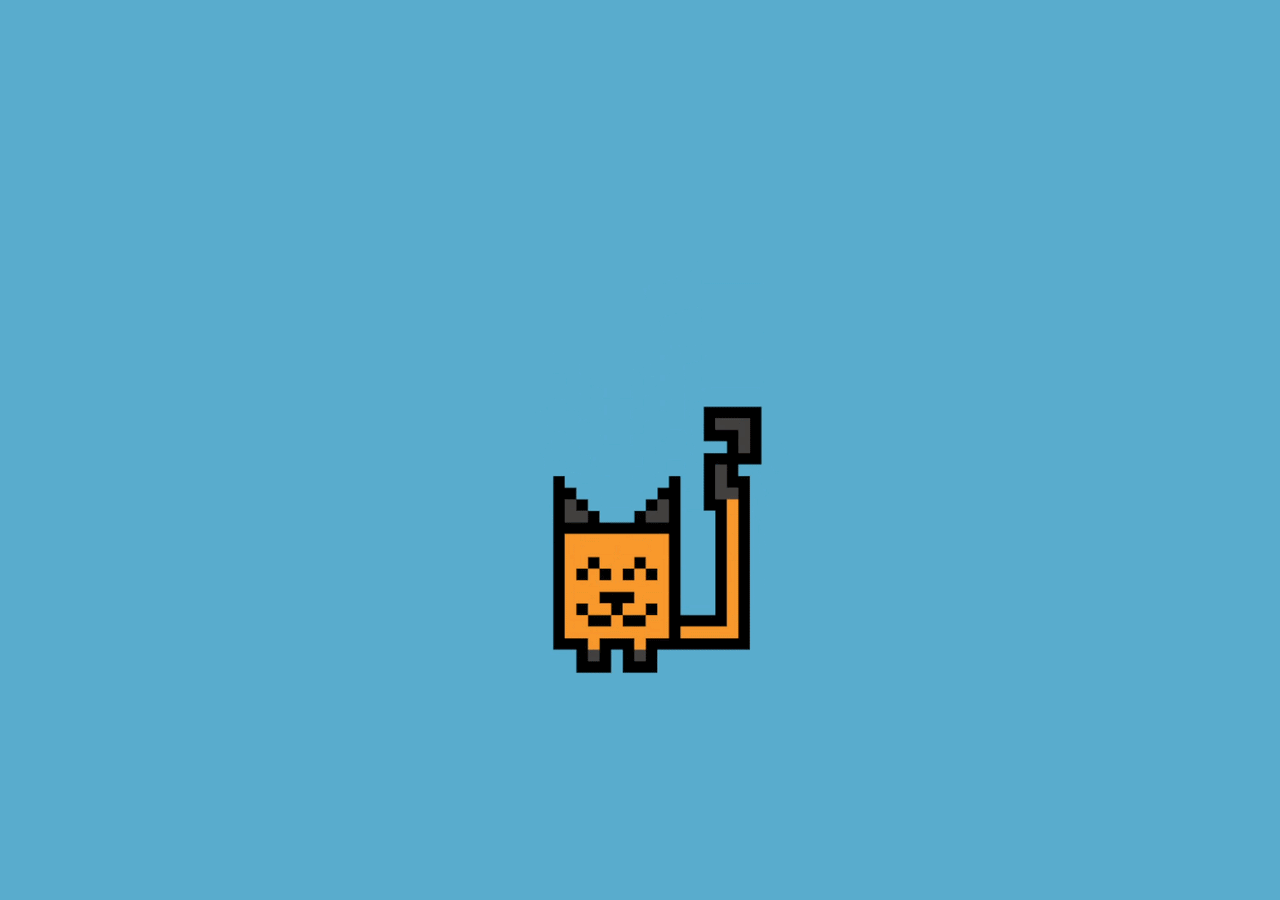
==== commit afc2e0b6: "Added coloring game" ====
--- a/coloring-game.html
+++ b/coloring-game.html
@@ -15,7 +15,7 @@
 
 <body>
   <div class="preloader" id="preloader">
-    <img class="preloader__gif" src="assets/cat_loader.gif" alt="Загрузка">
+    <img class="preloader__gid" src="assets/cat_loader.gif" alt="Загрузка">
   </div>
   <header class="header">
     <div class="container">
@@ -31,9 +31,105 @@
   <main>
     <section class="game">
       <div class="container">
-        <h1 class="visually-hidden">Код в Квадрате - Игра "Домики"</h1>
+        <h1 class="visually-hidden">Код в Квадрате - Игра "Раскраски по фигурам"</h1>
         <div class="game__field game__field--coloring" id="coloring">
-          
+          <div class="game__figures">
+            <div class="game__figure game__figure--1">
+              <img class="game__figure-image game__figure-image--1-y" id="1-yellow" src="images/1-yellow.png" alt="">
+              <img class="game__figure-image game__figure-image--1-yb" id="1-yellow-blank" src="images/1-yellow-blank.png" alt="">
+              <img class="game__figure-image game__figure-image--1-b" id="1-blue" src="images/1-blue.png" alt="">
+              <img class="game__figure-image game__figure-image--1-bb" id="1-blue-blank" src="images/1-blue-blank.png" alt="">
+              <img class="game__figure-image game__figure-image--1-tr" id="1-top-red" src="images/1-top-red.png" alt="">
+              <img class="game__figure-image game__figure-image--1-trb" id="1-top-red-blank" src="images/1-top-red-blank.png" alt="">
+              <img class="game__figure-image game__figure-image--1-br" id="1-bottom-red" src="images/1-bottom-red.png" alt="">
+              <img class="game__figure-image game__figure-image--1-brb" id="1-bottom-red-blank" src="images/1-bottom-red-blank.png" alt="">
+              <img class="game__figure-image game__figure-image--1-tsr" id="1-top-side-red" src="images/1-top-side-red.png" alt="">
+              <img class="game__figure-image game__figure-image--1-tsrb" id="1-top-side-red-blank" src="images/1-top-side-red-blank.png" alt="">
+              <img class="game__figure-image game__figure-image--1-bsr" id="1-bottom-side-red" src="images/1-bottom-side-red.png" alt="">
+              <img class="game__figure-image game__figure-image--1-bsrb" id="1-bottom-side-red-blank" src="images/1-bottom-side-red-blank.png" alt="">
+            </div>
+            <div class="game__figure game__figure--2 visually-hidden">
+              <img class="game__figure-image game__figure-image--2-b" id="2-beige" src="images/2-beige.png" alt="">
+              <img class="game__figure-image game__figure-image--2-bb" id="2-beige-blank" src="images/2-beige-blank.png" alt="">
+              <img class="game__figure-image game__figure-image--2-botb" id="2-bottom-brown" src="images/2-bottom-brown.png" alt="">
+              <img class="game__figure-image game__figure-image--2-botbb" id="2-bottom-brown-blank" src="images/2-bottom-brown-blank.png" alt="">
+              <img class="game__figure-image game__figure-image--2-topb" id="2-top-brown" src="images/2-top-brown.png" alt="">
+              <img class="game__figure-image game__figure-image--2-topbb" id="2-top-brown-blank" src="images/2-top-brown-blank.png" alt="">
+              <img class="game__figure-image game__figure-image--2-g" id="2-green" src="images/2-green.png" alt="">
+              <img class="game__figure-image game__figure-image--2-gb" id="2-green-blank" src="images/2-green-blank.png" alt="">
+              <img class="game__figure-image game__figure-image--2-lb" id="2-left-blue" src="images/2-left-blue.png" alt="">
+              <img class="game__figure-image game__figure-image--2-lbb" id="2-left-blue-blank" src="images/2-left-blue-blank.png" alt="">
+              <img class="game__figure-image game__figure-image--2-mb" id="2-middle-blue" src="images/2-middle-blue.png" alt="">
+              <img class="game__figure-image game__figure-image--2-mbb" id="2-middle-blue-blank" src="images/2-middle-blue-blank.png" alt="">
+              <img class="game__figure-image game__figure-image--2-rb" id="2-right-blue" src="images/2-right-blue.png" alt="">
+              <img class="game__figure-image game__figure-image--2-rbb" id="2-right-blue-blank" src="images/2-right-blue-blank.png" alt="">
+            </div>
+            <div class="game__figure game__figure--3 visually-hidden">
+              <img class="game__figure-image game__figure-image--3-blb" id="3-bottom-left-blue" src="images/3-bottom-left-blue.png" alt="">
+              <img class="game__figure-image game__figure-image--3-blbb" id="3-bottom-left-blue-blank" src="images/3-bottom-left-blue-blank.png" alt="">
+              <img class="game__figure-image game__figure-image--3-lb" id="3-left-blue" src="images/3-left-blue.png" alt="">
+              <img class="game__figure-image game__figure-image--3-lbb" id="3-left-blue-blank" src="images/3-left-blue-blank.png" alt="">
+              <img class="game__figure-image game__figure-image--3-tlb" id="3-top-left-blue" src="images/3-top-left-blue.png" alt="">
+              <img class="game__figure-image game__figure-image--3-tlbb" id="3-top-left-blue-blank" src="images/3-top-left-blue-blank.png" alt="">
+              <img class="game__figure-image game__figure-image--3-tb" id="3-top-blue" src="images/3-top-blue.png" alt="">
+              <img class="game__figure-image game__figure-image--3-tbb" id="3-top-blue-blank" src="images/3-top-blue-blank.png" alt="">
+              <img class="game__figure-image game__figure-image--3-trb" id="3-top-right-blue" src="images/3-top-right-blue.png" alt="">
+              <img class="game__figure-image game__figure-image--3-trbb" id="3-top-right-blue-blank" src="images/3-top-right-blue-blank.png" alt="">
+              <img class="game__figure-image game__figure-image--3-rb" id="3-right-blue" src="images/3-right-blue.png" alt="">
+              <img class="game__figure-image game__figure-image--3-rbb" id="3-right-blue-blank" src="images/3-right-blue-blank.png" alt="">
+              <img class="game__figure-image game__figure-image--3-brb" id="3-bottom-right-blue" src="images/3-bottom-right-blue.png" alt="">
+              <img class="game__figure-image game__figure-image--3-brbb" id="3-bottom-right-blue-blank" src="images/3-bottom-right-blue-blank.png" alt="">
+              <img class="game__figure-image game__figure-image--3-y" id="3-yellow" src="images/3-yellow.png" alt="">
+              <img class="game__figure-image game__figure-image--3-yb" id="3-yellow-blank" src="images/3-yellow-blank.png" alt="">
+              <img class="game__figure-image game__figure-image--3-s" id="3-salad" src="images/3-salad.png" alt="">
+              <img class="game__figure-image game__figure-image--3-sb" id="3-salad-blank" src="images/3-salad-blank.png" alt="">
+              <img class="game__figure-image game__figure-image--3-rg" id="3-right-green" src="images/3-right-green.png" alt="">
+              <img class="game__figure-image game__figure-image--3-rgb" id="3-right-green-blank" src="images/3-right-green-blank.png" alt="">
+              <img class="game__figure-image game__figure-image--3-lg" id="3-left-green" src="images/3-left-green.png" alt="">
+              <img class="game__figure-image game__figure-image--3-lgb" id="3-left-green-blank" src="images/3-left-green-blank.png" alt="">
+            </div>
+          </div>
+          <div class="game__numbers-panel game__numbers-panel--coloring">
+            <div class="game__colors game__colors--1">
+              <button class="game__figure-btn btn" id="color-sunny-yellow" data-color="sunny-yellow">
+                <img class="game__figure-img" src="images/figure-1-yellow.png" alt="Жёлтый шестиугольник">
+              </button>
+              <button class="game__figure-btn btn" id="color-red" data-color="red">
+                <img class="game__figure-img" src="images/figure-1-red.png" alt="Красный треугольник">
+              </button>
+              <button class="game__figure-btn btn" id="color-dark-blue" data-color="dark-blue">
+                <img class="game__figure-img" src="images/figure-1-blue.png" alt="Тёмно-синий круг">
+              </button>
+            </div>
+            <div class="game__colors game__colors--2 visually-hidden">
+              <button class="game__figure-btn btn" id="color-green" data-color="green">
+                <img class="game__figure-img" src="images/figure-2-green.png" alt="Зелёный треугольник">
+              </button>
+              <button class="game__figure-btn btn" id="color-beige" data-color="beige">
+                <img class="game__figure-img" src="images/figure-2-beige.png" alt="Бежевая трапеция">
+              </button>
+              <button class="game__figure-btn btn" id="color-brown" data-color="brown">
+                <img class="game__figure-img" src="images/figure-2-brown.png" alt="Коричневый прямоугольник">
+              </button>
+              <button class="game__figure-btn btn" id="color-blue" data-color="blue">
+                <img class="game__figure-img" src="images/figure-2-blue.png" alt="Синий круг">
+              </button>
+            </div>
+            <div class="game__colors game__colors--3 visually-hidden">
+              <button class="game__figure-btn btn" id="color-yellow" data-color="yellow">
+                <img class="game__figure-img" src="images/figure-3-yellow.png" alt="Жёлтый круг">
+              </button>
+              <button class="game__figure-btn btn" id="color-light-green" data-color="light-green">
+                <img class="game__figure-img" src="images/figure-3-salad.png" alt="Светло-зелёный прямоугольник">
+              </button>
+              <button class="game__figure-btn btn" id="color-light-blue" data-color="light-blue">
+                <img class="game__figure-img" src="images/figure-3-blue.png" alt="Голубой треугольник">
+              </button>
+              <button class="game__figure-btn btn" id="color-dark-green" data-color="dark-green">
+                <img class="game__figure-img" src="images/figure-3-green.png" alt="Тёмно-зелёный ромб">
+              </button>
+            </div>
+          </div>
           <div class="result visually-hidden" id="result">
             <div class="result__picture">
               <picture>
@@ -43,7 +139,7 @@
             </div>
             <div class="result__content">
               <img class="result__cat-img" src="images/cat-dialog-1.png" alt="Счастливый Рудис">
-              <p class="result__text">Весь код найден! Поздравляю!</p>bright
+              <p class="result__text">Весь код найден! Поздравляю!</p>
               <ul class="codebox">
                 <li class="codebox__item">
                   <div class="codebox__box codebox__box--bright">
--- a/css/style.css
+++ b/css/style.css
@@ -1074,6 +1074,12 @@
   border-color: #415BB2;
   background-color: #C7E1FF;
 }
+.game__numbers-panel--coloring {
+  width: 20%;
+  display: flex;
+  border-color: #9F9B6E;
+  background-color: #FFF9BA;
+}
 @media (max-width: 767px) {
   .game__numbers-panel {
     top: 2%;
@@ -1252,6 +1258,380 @@
     right: 10%;
   }
 }
+.game__figure-img {
+  -webkit-user-select: none;
+     -moz-user-select: none;
+          user-select: none;
+}
+.game__figure-btn {
+  touch-action: none;
+  -webkit-user-select: none;
+     -moz-user-select: none;
+          user-select: none;
+}
+.game__figures {
+  position: absolute;
+  inset: 0;
+  display: flex;
+  justify-content: center;
+}
+.game__colors {
+  display: flex;
+  flex-direction: column;
+}
+@media (max-width: 767px) {
+  .game__colors {
+    flex-direction: row;
+  }
+}
+.game__colors--1 {
+  gap: 30px;
+}
+@media (max-width: 767px) {
+  .game__colors--1 {
+    gap: 10px;
+  }
+}
+.game__colors--2, .game__colors--3 {
+  gap: 20px;
+}
+@media (max-width: 767px) {
+  .game__colors--2, .game__colors--3 {
+    gap: 5px;
+  }
+}
+.game__figure {
+  position: absolute;
+  inset: 0;
+}
+.game__figure-image {
+  -webkit-user-select: none;
+     -moz-user-select: none;
+          user-select: none;
+  position: absolute;
+  -o-object-fit: contain;
+     object-fit: contain;
+}
+.game__figure-image--1-yb, .game__figure-image--1-b, .game__figure-image--1-trb, .game__figure-image--1-brb, .game__figure-image--1-tsrb, .game__figure-image--1-bsrb, .game__figure-image--2-bb, .game__figure-image--2-botbb, .game__figure-image--2-topbb, .game__figure-image--2-gb, .game__figure-image--2-lb, .game__figure-image--2-mb, .game__figure-image--2-rb, .game__figure-image--3-y {
+  z-index: 1;
+}
+.game__figure-image--1-bb, .game__figure-image--2-mbb, .game__figure-image--2-lbb, .game__figure-image--2-rbb, .game__figure-image--3-yb {
+  z-index: 2;
+}
+.game__figure-image--1-y, .game__figure-image--1-yb {
+  height: 60%;
+  top: 50%;
+  left: 30%;
+  transform: translate(-50%, -50%);
+}
+@media (max-width: 767px) {
+  .game__figure-image--1-y, .game__figure-image--1-yb {
+    height: 30%;
+    top: 60%;
+    left: 35%;
+  }
+}
+.game__figure-image--1-b, .game__figure-image--1-bb {
+  height: 15%;
+  top: 48%;
+  left: 21%;
+  transform: translate(-50%, -50%);
+}
+@media (max-width: 767px) {
+  .game__figure-image--1-b, .game__figure-image--1-bb {
+    height: 9%;
+    top: 58%;
+  }
+}
+.game__figure-image--1-tr, .game__figure-image--1-trb {
+  height: 48%;
+  top: 27%;
+  left: 48%;
+  transform: translate(-50%, -52%);
+}
+@media (max-width: 767px) {
+  .game__figure-image--1-tr, .game__figure-image--1-trb {
+    height: 25%;
+    top: 49%;
+    left: 67%;
+    transform: translate(-50%, -54%);
+  }
+}
+.game__figure-image--1-br, .game__figure-image--1-brb {
+  height: 48%;
+  top: 75%;
+  left: 48%;
+  transform: translate(-50%, -52%);
+}
+@media (max-width: 767px) {
+  .game__figure-image--1-br, .game__figure-image--1-brb {
+    height: 25%;
+    top: 72%;
+    left: 67%;
+  }
+}
+.game__figure-image--1-tsr, .game__figure-image--1-tsrb {
+  height: 36%;
+  top: 33%;
+  left: 57%;
+  transform: translate(-48%, -51%);
+}
+@media (max-width: 767px) {
+  .game__figure-image--1-tsr, .game__figure-image--1-tsrb {
+    height: 18%;
+    top: 50%;
+    left: 82%;
+    transform: translate(-48%, -45%);
+  }
+}
+.game__figure-image--1-bsr, .game__figure-image--1-bsrb {
+  height: 36%;
+  top: 68%;
+  left: 57%;
+  transform: translate(-48%, -51%);
+}
+@media (max-width: 767px) {
+  .game__figure-image--1-bsr, .game__figure-image--1-bsrb {
+    height: 18%;
+    top: 68%;
+    left: 82%;
+    transform: translate(-48%, -47%);
+  }
+}
+.game__figure-image--2-b, .game__figure-image--2-bb {
+  height: 30%;
+  top: 60%;
+  left: 24%;
+}
+@media (max-width: 767px) {
+  .game__figure-image--2-b, .game__figure-image--2-bb {
+    height: 20%;
+    top: 66%;
+    left: 5%;
+  }
+}
+.game__figure-image--2-botb, .game__figure-image--2-botbb {
+  height: 25%;
+  top: 36%;
+  left: 41%;
+}
+@media (max-width: 767px) {
+  .game__figure-image--2-botb, .game__figure-image--2-botbb {
+    height: 16%;
+    top: 50%;
+    left: 46%;
+    transform: translateY(3%);
+  }
+}
+.game__figure-image--2-topb, .game__figure-image--2-topbb {
+  height: 25%;
+  top: 12%;
+  left: 41%;
+}
+@media (max-width: 767px) {
+  .game__figure-image--2-topb, .game__figure-image--2-topbb {
+    height: 16%;
+    top: 35%;
+    left: 46%;
+    transform: translateY(1%);
+  }
+}
+.game__figure-image--2-g, .game__figure-image--2-gb {
+  height: 25%;
+  top: 12%;
+  left: 46%;
+  transform: translateX(4%);
+}
+@media (max-width: 767px) {
+  .game__figure-image--2-g, .game__figure-image--2-gb {
+    height: 16%;
+    top: 36%;
+    left: 57%;
+    transform: translateX(5%);
+  }
+}
+.game__figure-image--2-lb, .game__figure-image--2-lbb, .game__figure-image--2-mb, .game__figure-image--2-mbb, .game__figure-image--2-rb, .game__figure-image--2-rbb {
+  height: 12%;
+  top: 64%;
+}
+@media (max-width: 767px) {
+  .game__figure-image--2-lb, .game__figure-image--2-lbb, .game__figure-image--2-mb, .game__figure-image--2-mbb, .game__figure-image--2-rb, .game__figure-image--2-rbb {
+    height: 8%;
+    top: 69%;
+  }
+}
+.game__figure-image--2-lb, .game__figure-image--2-lbb {
+  left: 29%;
+}
+@media (max-width: 767px) {
+  .game__figure-image--2-lb, .game__figure-image--2-lbb {
+    left: 17%;
+  }
+}
+.game__figure-image--2-mb, .game__figure-image--2-mbb {
+  left: 41%;
+}
+@media (max-width: 767px) {
+  .game__figure-image--2-mb, .game__figure-image--2-mbb {
+    left: 45%;
+  }
+}
+.game__figure-image--2-rb, .game__figure-image--2-rbb {
+  left: 52%;
+}
+@media (max-width: 767px) {
+  .game__figure-image--2-rb, .game__figure-image--2-rbb {
+    left: 72%;
+  }
+}
+.game__figure-image--3-blb, .game__figure-image--3-blbb, .game__figure-image--3-tlb, .game__figure-image--3-tlbb, .game__figure-image--3-trb, .game__figure-image--3-trbb, .game__figure-image--3-brb, .game__figure-image--3-brbb {
+  height: 10%;
+}
+@media (max-width: 767px) {
+  .game__figure-image--3-blb, .game__figure-image--3-blbb, .game__figure-image--3-tlb, .game__figure-image--3-tlbb, .game__figure-image--3-trb, .game__figure-image--3-trbb, .game__figure-image--3-brb, .game__figure-image--3-brbb {
+    height: 10%;
+  }
+}
+.game__figure-image--3-tb, .game__figure-image--3-tbb {
+  height: 11%;
+}
+@media (max-width: 767px) {
+  .game__figure-image--3-tb, .game__figure-image--3-tbb {
+    height: 9%;
+  }
+}
+.game__figure-image--3-lb, .game__figure-image--3-lbb, .game__figure-image--3-rb, .game__figure-image--3-rbb {
+  height: 13%;
+}
+@media (max-width: 767px) {
+  .game__figure-image--3-lb, .game__figure-image--3-lbb, .game__figure-image--3-rb, .game__figure-image--3-rbb {
+    height: 10%;
+  }
+}
+.game__figure-image--3-y, .game__figure-image--3-yb {
+  height: 29%;
+  top: 29%;
+  left: 37%;
+}
+@media (max-width: 767px) {
+  .game__figure-image--3-y, .game__figure-image--3-yb {
+    height: 23%;
+    top: 40%;
+    left: 27%;
+  }
+}
+.game__figure-image--3-s, .game__figure-image--3-sb {
+  height: 40%;
+  top: 56%;
+  left: 43%;
+}
+@media (max-width: 767px) {
+  .game__figure-image--3-s, .game__figure-image--3-sb {
+    height: 35%;
+    top: 61%;
+    left: 43%;
+  }
+}
+.game__figure-image--3-tb, .game__figure-image--3-tbb {
+  top: 19%;
+  left: 42%;
+}
+@media (max-width: 767px) {
+  .game__figure-image--3-tb, .game__figure-image--3-tbb {
+    top: 32%;
+    left: 39%;
+  }
+}
+.game__figure-image--3-trb, .game__figure-image--3-trbb {
+  top: 25%;
+  left: 51%;
+}
+@media (max-width: 767px) {
+  .game__figure-image--3-trb, .game__figure-image--3-trbb {
+    top: 34%;
+    left: 65%;
+  }
+}
+.game__figure-image--3-tlb, .game__figure-image--3-tlbb {
+  top: 25%;
+  left: 33%;
+}
+@media (max-width: 767px) {
+  .game__figure-image--3-tlb, .game__figure-image--3-tlbb {
+    top: 34%;
+    left: 14%;
+  }
+}
+.game__figure-image--3-lb, .game__figure-image--3-lbb {
+  top: 38%;
+  left: 31%;
+}
+@media (max-width: 767px) {
+  .game__figure-image--3-lb, .game__figure-image--3-lbb {
+    top: 47%;
+    left: 11%;
+  }
+}
+.game__figure-image--3-rb, .game__figure-image--3-rbb {
+  top: 38%;
+  left: 53%;
+}
+@media (max-width: 767px) {
+  .game__figure-image--3-rb, .game__figure-image--3-rbb {
+    top: 47%;
+    left: 70%;
+  }
+}
+.game__figure-image--3-brb, .game__figure-image--3-brbb {
+  top: 53%;
+  left: 51%;
+}
+@media (max-width: 767px) {
+  .game__figure-image--3-brb, .game__figure-image--3-brbb {
+    top: 59%;
+    left: 65%;
+  }
+}
+.game__figure-image--3-blb, .game__figure-image--3-blbb {
+  top: 53%;
+  left: 33%;
+}
+@media (max-width: 767px) {
+  .game__figure-image--3-blb, .game__figure-image--3-blbb {
+    top: 59%;
+    left: 14%;
+  }
+}
+.game__figure-image--3-rg, .game__figure-image--3-rgb, .game__figure-image--3-lg, .game__figure-image--3-lgb {
+  height: 12%;
+}
+@media (max-width: 767px) {
+  .game__figure-image--3-rg, .game__figure-image--3-rgb, .game__figure-image--3-lg, .game__figure-image--3-lgb {
+    height: 9%;
+  }
+}
+.game__figure-image--3-lg, .game__figure-image--3-lgb {
+  top: 74%;
+  left: 47%;
+}
+@media (max-width: 767px) {
+  .game__figure-image--3-lg, .game__figure-image--3-lgb {
+    top: 75%;
+    left: 55%;
+  }
+}
+.game__figure-image--3-rg, .game__figure-image--3-rgb {
+  top: 66%;
+  left: 30%;
+  transform: translateX(4%);
+}
+@media (max-width: 767px) {
+  .game__figure-image--3-rg, .game__figure-image--3-rgb {
+    top: 71%;
+    left: 9%;
+    transform: translateX(4%);
+  }
+}
 
 .footer {
   height: 50px;
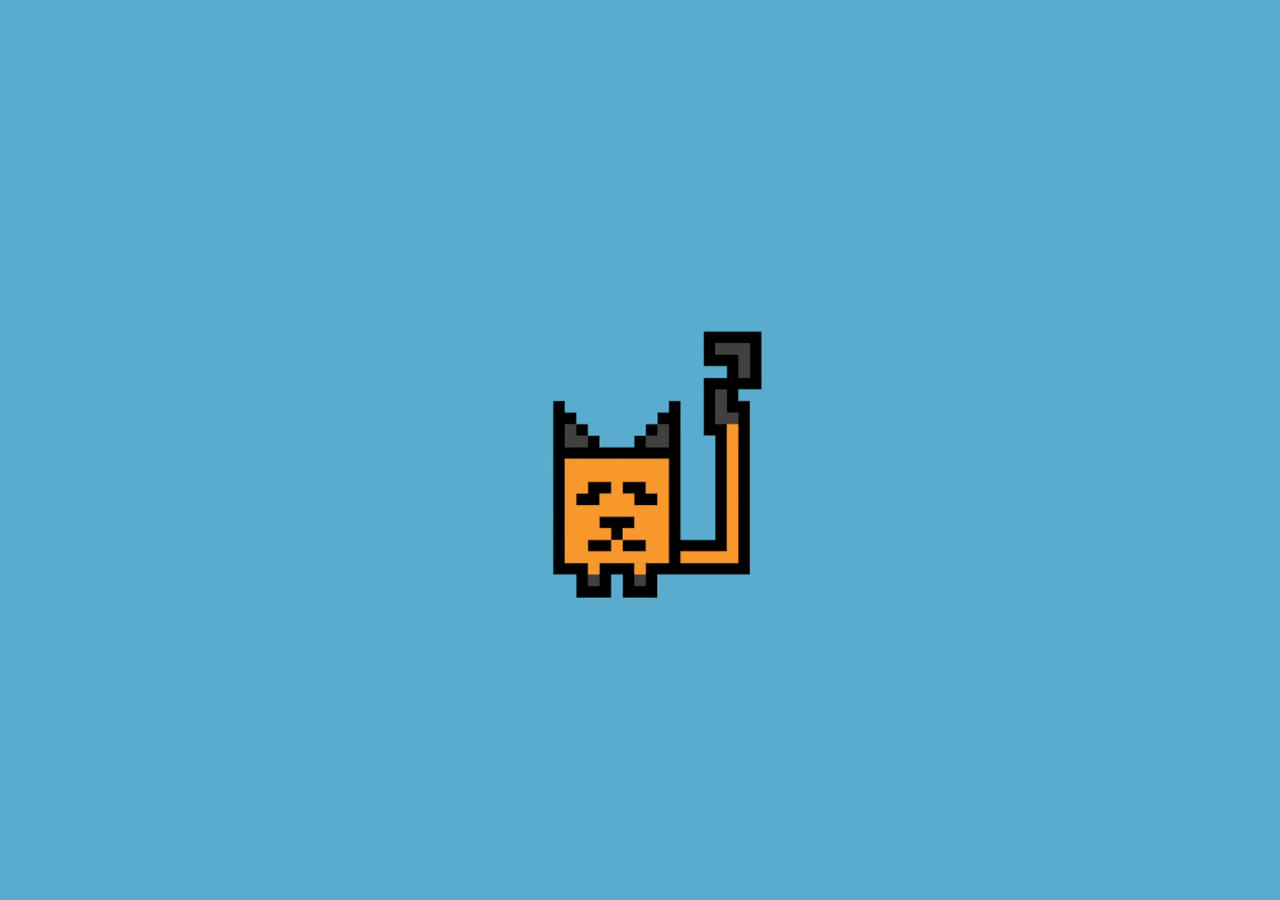
==== commit 144bcd8d: "Minor fixes" ====
--- a/coloring-game.html
+++ b/coloring-game.html
@@ -139,7 +139,7 @@
             </div>
             <div class="result__content">
               <img class="result__cat-img" src="images/cat-dialog-1.png" alt="Счастливый Рудис">
-              <p class="result__text">Весь код найден! Поздравляю!</p>
+              <p class="result__text result__text--small">Весь код найден! Поздравляю!</p>
               <ul class="codebox">
                 <li class="codebox__item">
                   <div class="codebox__box codebox__box--bright">
--- a/css/style.css
+++ b/css/style.css
@@ -756,6 +756,9 @@
   .result__text {
     font-size: 45px;
   }
+  .result__text--small {
+    font-size: 40px;
+  }
 }
 .result__link {
   z-index: 5;
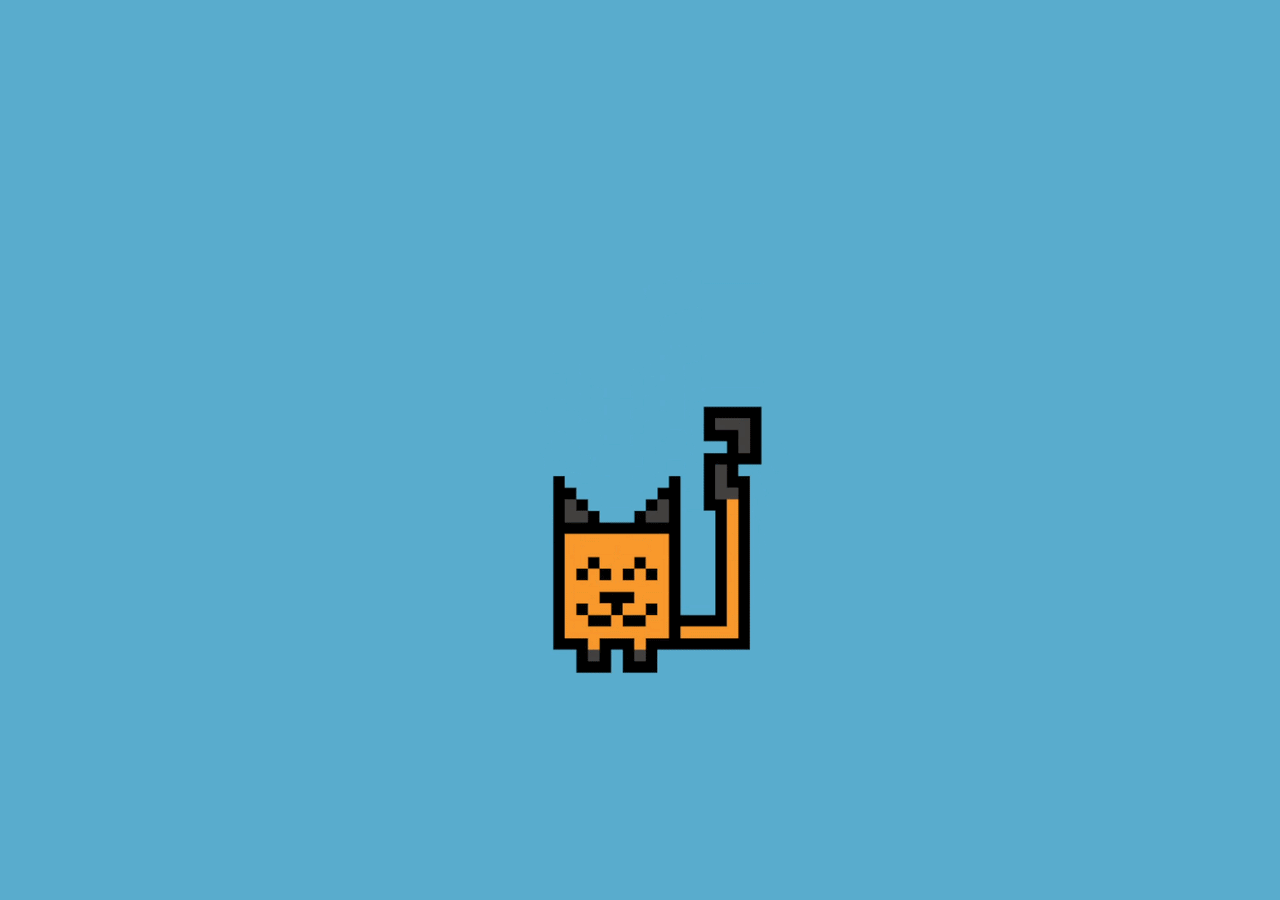
==== commit bb1e3807: "Minor fixes" ====
--- a/coloring-game.html
+++ b/coloring-game.html
@@ -139,7 +139,7 @@
             </div>
             <div class="result__content">
               <img class="result__cat-img" src="images/cat-dialog-1.png" alt="Счастливый Рудис">
-              <p class="result__text result__text--small">Весь код найден! Поздравляю!</p>
+              <p class="result__text">Весь код найден! Ура!</p>
               <ul class="codebox">
                 <li class="codebox__item">
                   <div class="codebox__box codebox__box--bright">
--- a/css/style.css
+++ b/css/style.css
@@ -756,9 +756,6 @@
   .result__text {
     font-size: 45px;
   }
-  .result__text--small {
-    font-size: 40px;
-  }
 }
 .result__link {
   z-index: 5;
